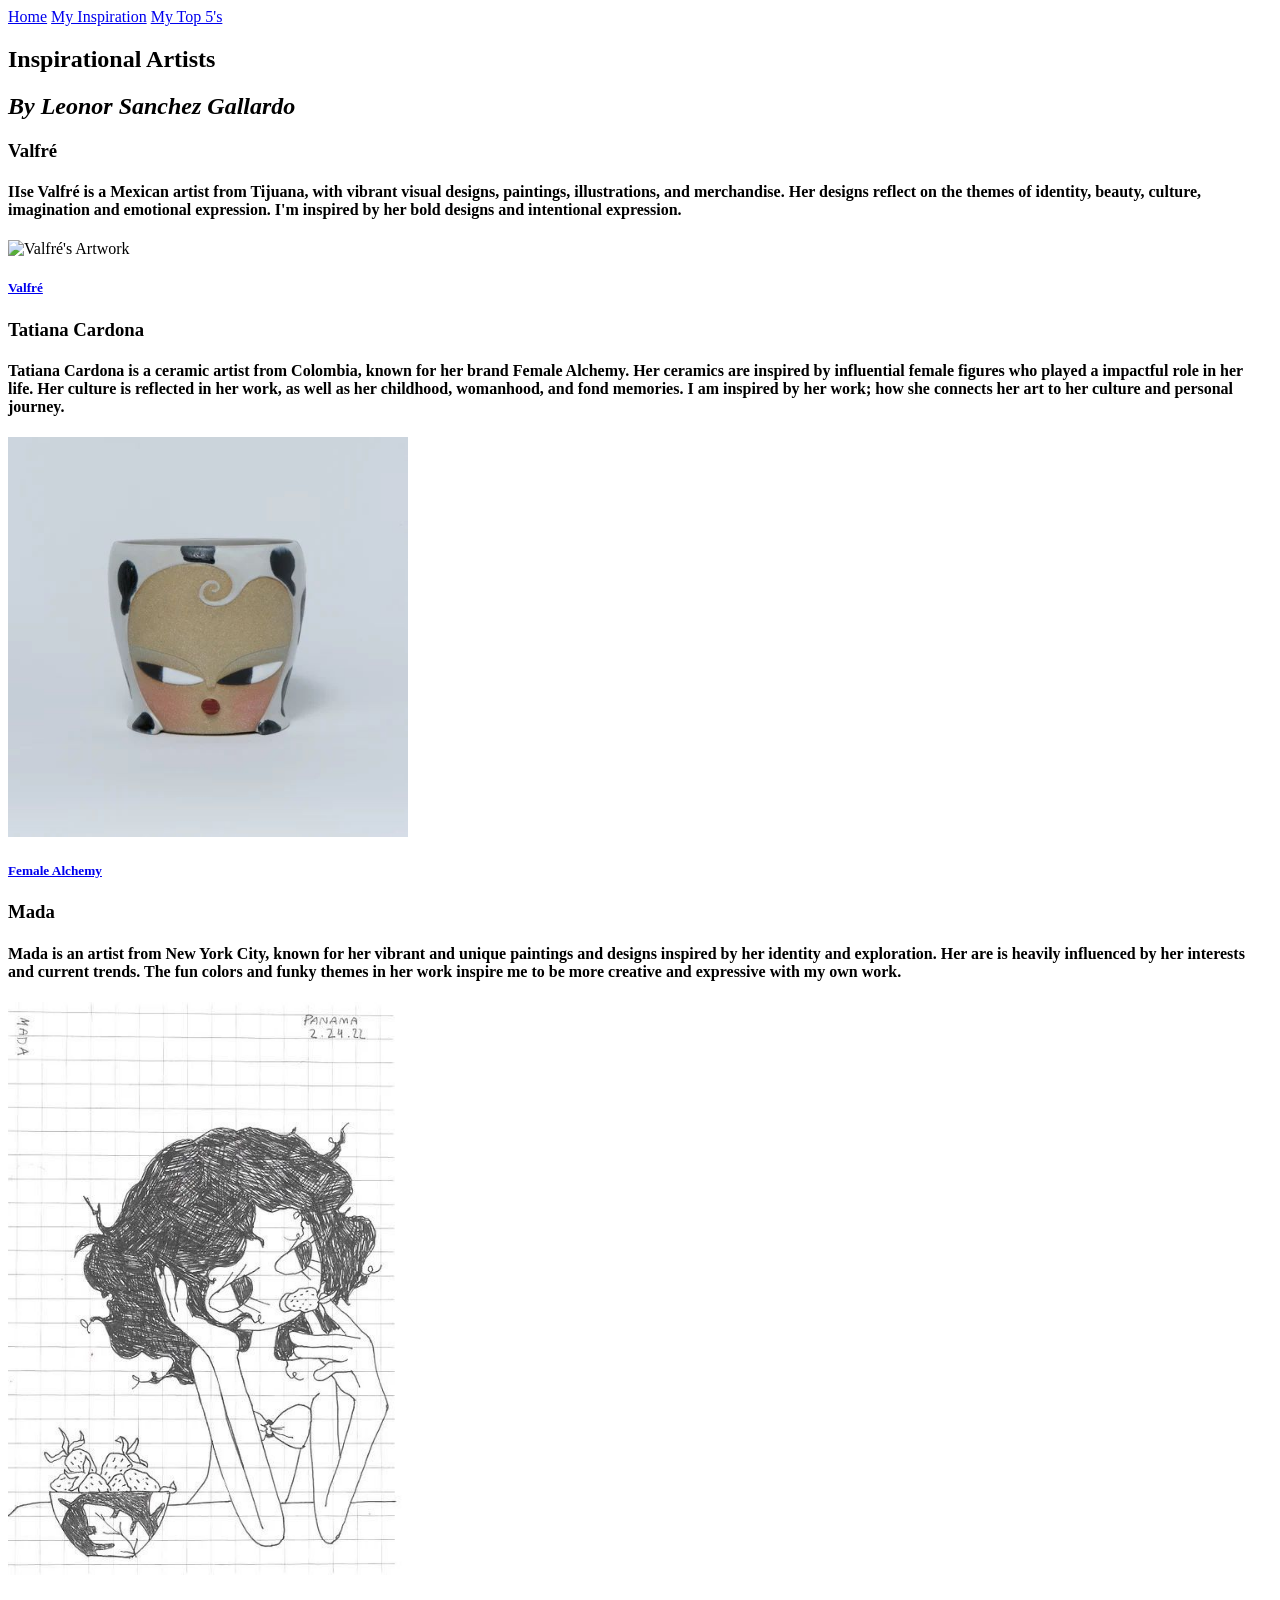
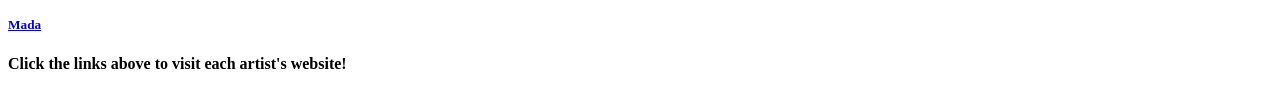
==== inspiration/inspiration.html @ d6ec6e10 "my portfolio project 1 files important files!" ====
<!DOCTYPE html>
<html lang="en"> 
    <head>
        <meta charset="UTF-8">
        <title>My Inspirations</title>
    </head>
    <body>

    <header>
    <nav>
        <a href="../index.html">Home</a>
        <a href="inspiration/inspiration.html">My Inspiration</a>
        <a href="../topFive/topFive.html">My Top 5's</a>

        <h1>Inspirational Artists</h1>
        <h2><em>By Leonor Sanchez Gallardo</em></h2>
        </nav>
    </header>


    <section>
        <h3>Valfré</h3>
            <h4>IIse Valfré is a Mexican artist from Tijuana, with vibrant visual designs, paintings, illustrations, 
                and merchandise. Her designs reflect on the themes of identity, beauty, culture, imagination and 
                emotional expression. I'm inspired by her bold designs and intentional expression.</h4>

                     <img src="img/valfré.jpg" alt="Valfré's Artwork" width="400px">

                        <h5><a href="https://www.valfre.com/">Valfré</a></h5>



        <h3>Tatiana Cardona</h3>
            <h4>Tatiana Cardona is a ceramic artist from Colombia, known for her brand Female Alchemy. Her 
                ceramics are inspired by influential female figures who played a impactful role in her life.
                Her culture is reflected in her work, as well as her childhood, womanhood, and fond memories.
                I am inspired by her work; how she connects her art to her culture and personal journey.</h4>

                    <img src="img/femalealchemy.jpg" alt="Cardona's Ceramic" width="400px">

                        <h5><a href="https://www.femalealchemy.com/">Female Alchemy</a></h5>

        <h3>Mada</h3>
            <h4>Mada is an artist from New York City, known for her vibrant and unique paintings and designs 
                inspired by her identity and exploration. Her are is heavily influenced by her interests and
                current trends. The fun colors and funky themes in her work inspire me to be more creative and
                expressive with my own work.</h4>

                    <img src="img/mada.jpg" alt="Mada's Artwork" width="400px">

                        <h5><a href="https://www.madacreative.com/">Mada</a></h5>
    </section>

    <footer>
        <h4> Click the links above to visit each artist's website!</h4>
    </footer>

    </body>

</html>
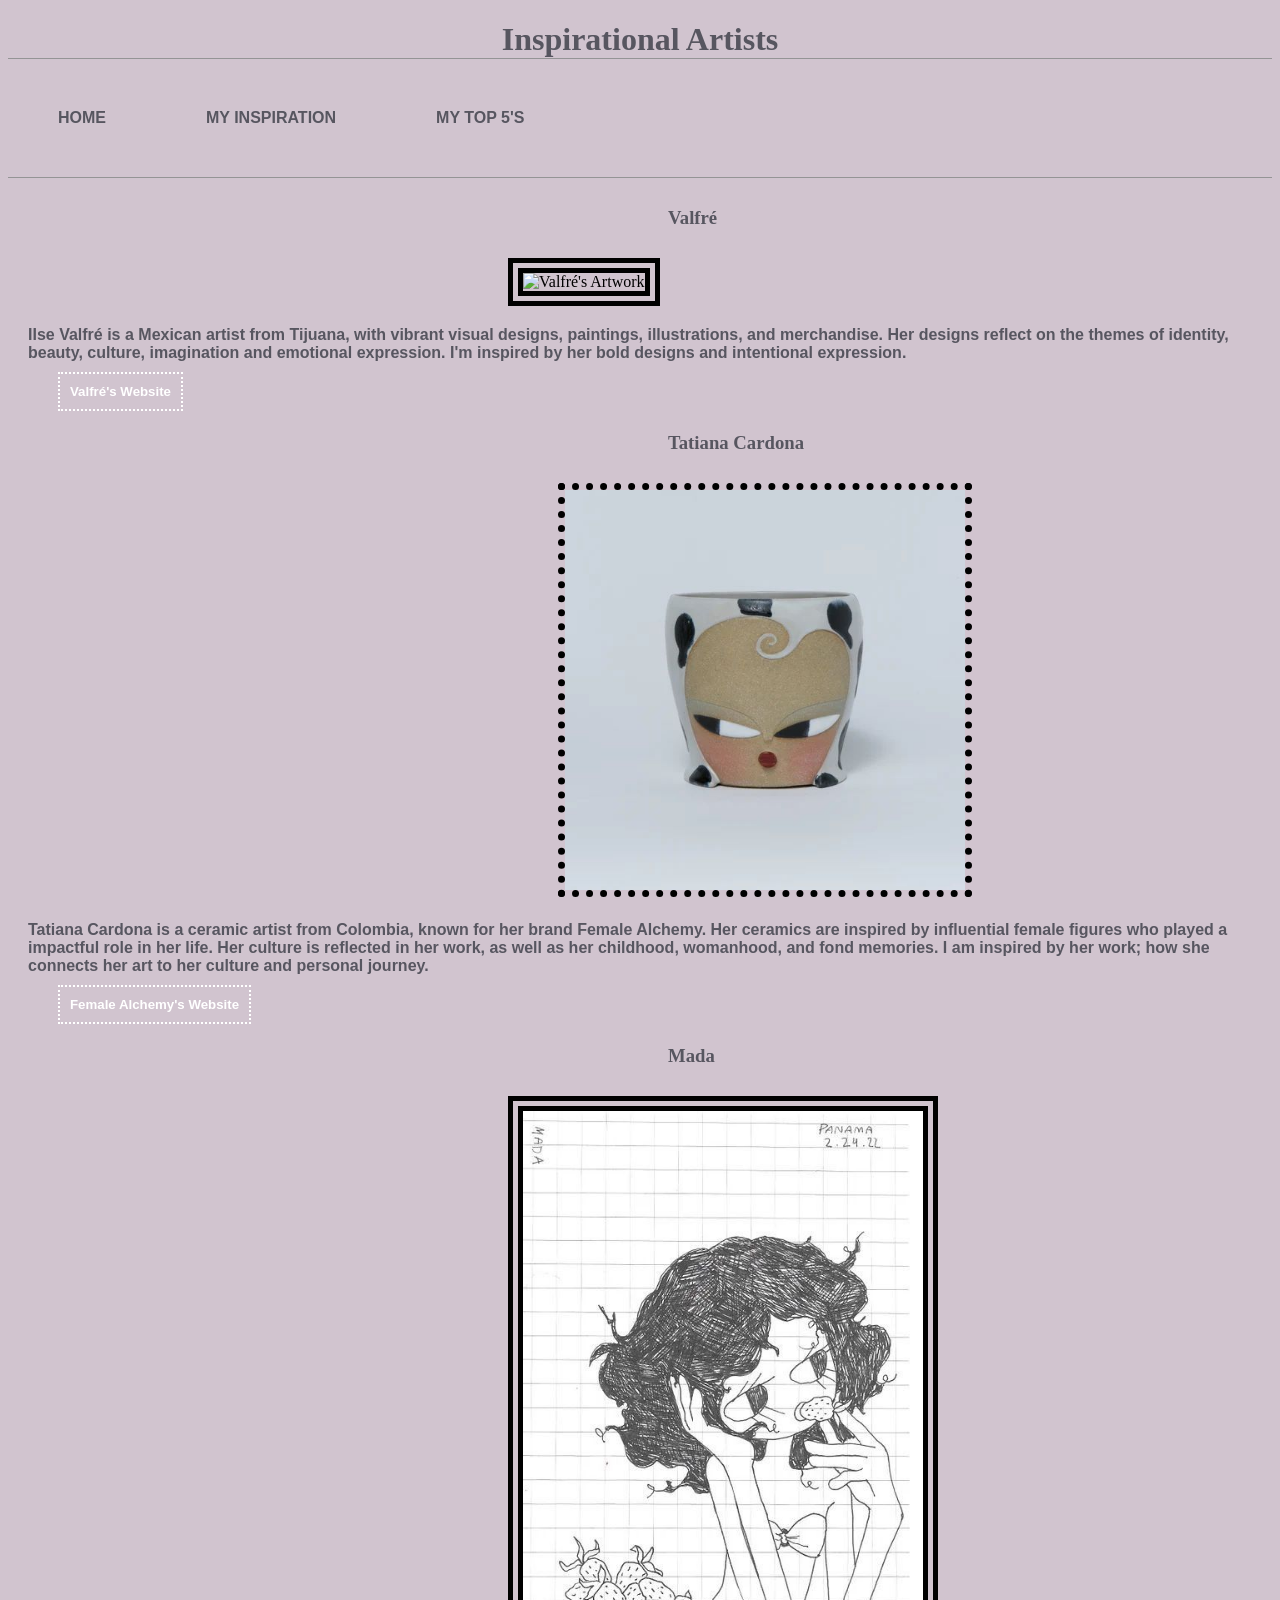
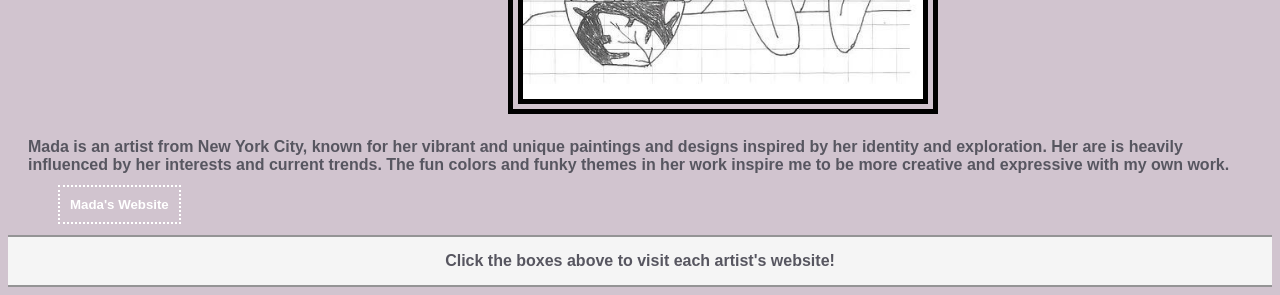
==== commit 880f9327: "change" ====
--- a/inspiration/inspiration.html
+++ b/inspiration/inspiration.html
@@ -3,56 +3,65 @@
     <head>
         <meta charset="UTF-8">
         <title>My Inspirations</title>
+        <link rel="stylesheet" href="../css/style.css">
     </head>
     <body>
 
     <header>
-    <nav>
-        <a href="../index.html">Home</a>
-        <a href="inspiration/inspiration.html">My Inspiration</a>
-        <a href="../topFive/topFive.html">My Top 5's</a>
 
         <h1>Inspirational Artists</h1>
-        <h2><em>By Leonor Sanchez Gallardo</em></h2>
+
+    <nav class="nav-bar">
+        <a href="../index.html"><strong>Home</strong></a>
+        <a href="inspiration/inspiration.html"><strong>My Inspiration</strong></a>
+        <a href="../topFive/topFive.html"><strong>My Top 5's</strong></a>
         </nav>
     </header>
 
 
     <section>
         <h3>Valfré</h3>
+
+          <img src="img/valfré.jpg" class="valfre-image" alt="Valfré's Artwork" width="400px">
+
             <h4>IIse Valfré is a Mexican artist from Tijuana, with vibrant visual designs, paintings, illustrations, 
                 and merchandise. Her designs reflect on the themes of identity, beauty, culture, imagination and 
                 emotional expression. I'm inspired by her bold designs and intentional expression.</h4>
 
-                     <img src="img/valfré.jpg" alt="Valfré's Artwork" width="400px">
-
-                        <h5><a href="https://www.valfre.com/">Valfré</a></h5>
+                   
+                        <h5><a href="https://www.valfre.com/">Valfré's Website</a></h5>
 
 
 
         <h3>Tatiana Cardona</h3>
+
+        <img src="img/femalealchemy.jpg" class="femalealchemy-image" alt="Cardona's Ceramic" width="400px">
+
+
             <h4>Tatiana Cardona is a ceramic artist from Colombia, known for her brand Female Alchemy. Her 
                 ceramics are inspired by influential female figures who played a impactful role in her life.
                 Her culture is reflected in her work, as well as her childhood, womanhood, and fond memories.
                 I am inspired by her work; how she connects her art to her culture and personal journey.</h4>
 
-                    <img src="img/femalealchemy.jpg" alt="Cardona's Ceramic" width="400px">
-
-                        <h5><a href="https://www.femalealchemy.com/">Female Alchemy</a></h5>
+                    
+                        <h5><a href="https://www.femalealchemy.com/">Female Alchemy's Website</a></h5>
 
         <h3>Mada</h3>
+
+        <img src="img/mada.jpg" class="mada-image" alt="Mada's Artwork" width="400px">
+
             <h4>Mada is an artist from New York City, known for her vibrant and unique paintings and designs 
                 inspired by her identity and exploration. Her are is heavily influenced by her interests and
                 current trends. The fun colors and funky themes in her work inspire me to be more creative and
                 expressive with my own work.</h4>
 
-                    <img src="img/mada.jpg" alt="Mada's Artwork" width="400px">
+                   
 
-                        <h5><a href="https://www.madacreative.com/">Mada</a></h5>
+                        <h5><a href="https://www.madacreative.com/">Mada's Website</a></h5>
     </section>
 
     <footer>
-        <h4> Click the links above to visit each artist's website!</h4>
+        <h4> Click the boxes above to visit each artist's website!</h4>
     </footer>
 
     </body>
--- a/css/style.css
+++ b/css/style.css
@@ -0,0 +1,181 @@
+
+header {
+    background-color: #d1c4cf;
+    border-bottom: #949495 solid 1px;
+}
+
+body {
+    background-color: #d1c4cf;
+}
+
+h1 {
+    color: #575660;
+    text-align: center;
+    font-family: fantasy;
+    border-bottom: 1px solid #949495;
+}
+
+.row {
+    display: flex;
+    align-items: flex-start;
+    gap: 40px;
+    margin-bottom: 20px;
+}
+
+p {
+  margin-right: 20px; 
+  color: #575660; 
+  font-family: "Josefin-sans", sans-serif;
+}
+
+.leonor-image {
+    margin-left: 20px;
+    padding-top: 20px;
+}
+
+h4 {
+    color: #575660;
+    text-decoration: none;
+    font-family: "Josefin-sans", sans-serif;
+    margin: 20px;
+}
+
+.nav-bar {
+    display: flex;
+    gap: 100px;
+    list-style: none;
+    margin: 50px;
+    flex-wrap: wrap;
+}
+
+.nav-bar :hover {
+    color: #a883a0;
+}
+
+.nav-bar a {
+    text-decoration: none;
+    font-family: "Josefin-sans", sans-serif;
+    text-transform: uppercase;
+    color: #575660;
+    text-align: center;
+    flex-wrap: wrap;
+}
+
+.move-text {
+    animation: slideRight 10s linear infinite;
+    white-space: nowrap;
+    position: relative;
+    gap: 30px;
+    margin: 20px;
+}
+
+@keyframes slideRight {
+    0% {
+        transform: translateX(-100%);
+    }
+    100% {
+        transform: translateX(100%);   
+    }
+}
+
+.me-image {
+    display: flex;
+    float: right;
+    margin: 20px;
+    align-items: flex-end;
+    border: #575660 solid 3px;
+}
+
+.email {
+    color: #575660;
+    text-decoration: underline;
+    font-family: "Josefin-sans", sans-serif;
+}
+
+.valfre-image {
+    border: #000000 double 15px;
+    margin-left: 500px;
+}
+
+
+.femalealchemy-image {
+    margin-left: 550px;
+    border: #000000 dotted 7px;
+}
+
+.mada-image {
+    border: #000000 double 15px;
+    margin-left: 500px;
+}
+
+.addToMultiple {
+    text-decoration: none;
+    font-family: "Josefin-sans", sans-serif;
+    color: #575660;
+}
+
+.addToMultiple:hover {
+    color: #a883a0;
+}
+
+.luffy-image {
+    border: #ac6060 solid 5px;
+    margin-left: 20px;
+}
+
+.ace-image {
+    border: #779c90 solid 7px;
+    margin-left: 20px;
+}
+
+h3 {
+    color: #575660;
+    text-decoration: none;
+    font-family: fantasy;
+    margin-left: 650px;
+    padding: 10px;
+}
+
+
+h5 a {
+    color: #ffffff;
+    text-decoration: none;
+    font-family: "Josefin-sans", sans-serif;
+    border: #ffffff dotted 2px;
+    padding: 10px;
+    text-align: center;
+    margin-left: 50px;
+}
+
+h5 a:hover {
+    color: #a883a0;
+}
+
+section h2 {
+    color: #575660;
+    text-decoration: none;
+    font-family: fantasy;
+    text-align: center;
+    border-top: 1px solid #949495;
+    border-bottom: 1px solid #949495;
+    padding: 10px 0;
+    text-align: center;
+}
+
+footer {
+    border-top: 2px solid #949495;   
+    border-bottom: 2px solid #949495;
+    text-align: center;
+    padding: 15px;
+    background-color: #f5f5f5; 
+}
+
+footer h4 {
+    margin: 0;
+}
+
+footer h5 {
+    margin: 10px;
+    font-family: "Josefin-sans", sans-serif;
+    color: #575660;
+}
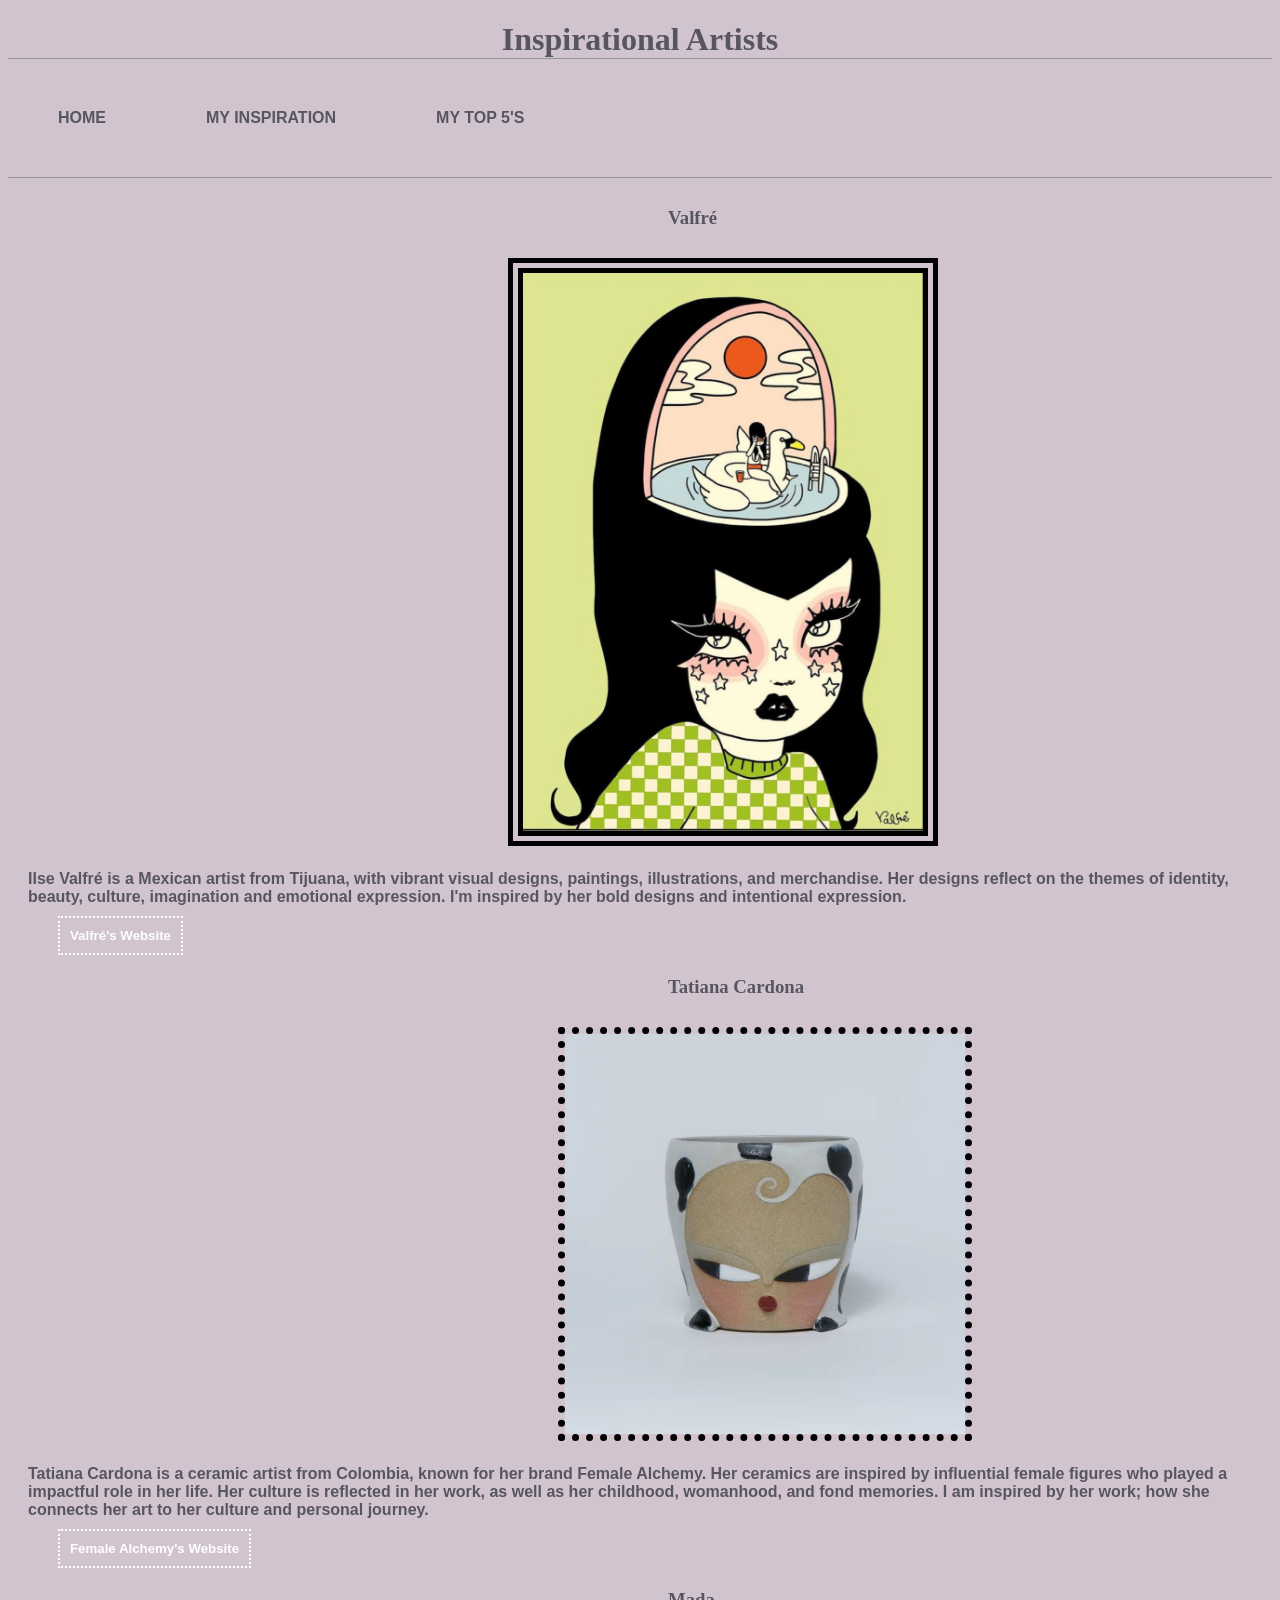
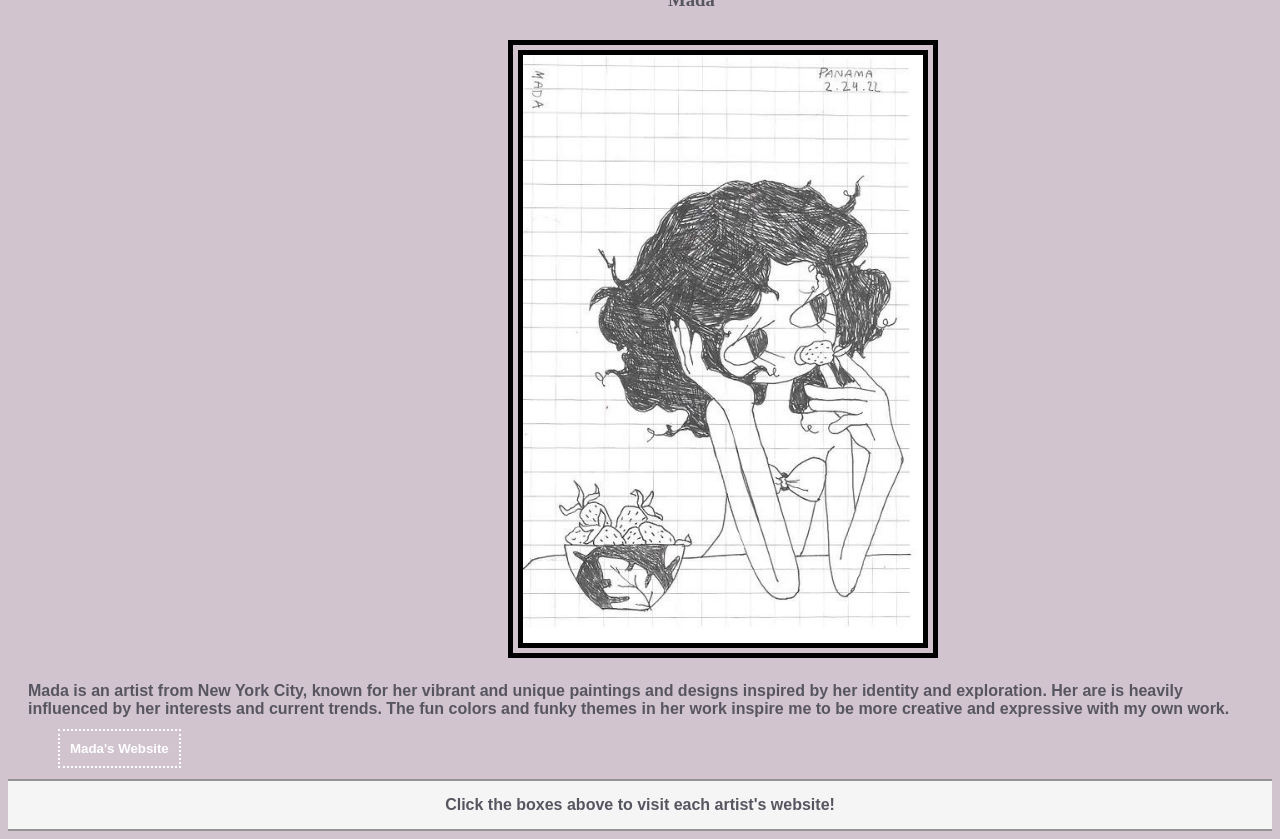
==== commit ab72f2cd: "changes" ====
--- a/inspiration/inspiration.html
+++ b/inspiration/inspiration.html
@@ -22,7 +22,7 @@
     <section>
         <h3>Valfré</h3>
 
-          <img src="img/valfré.jpg" class="valfre-image" alt="Valfré's Artwork" width="400px">
+          <img src="img/valfre.jpg" class="valfre-image" alt="Valfré's Artwork" width="400px">
 
             <h4>IIse Valfré is a Mexican artist from Tijuana, with vibrant visual designs, paintings, illustrations, 
                 and merchandise. Her designs reflect on the themes of identity, beauty, culture, imagination and 
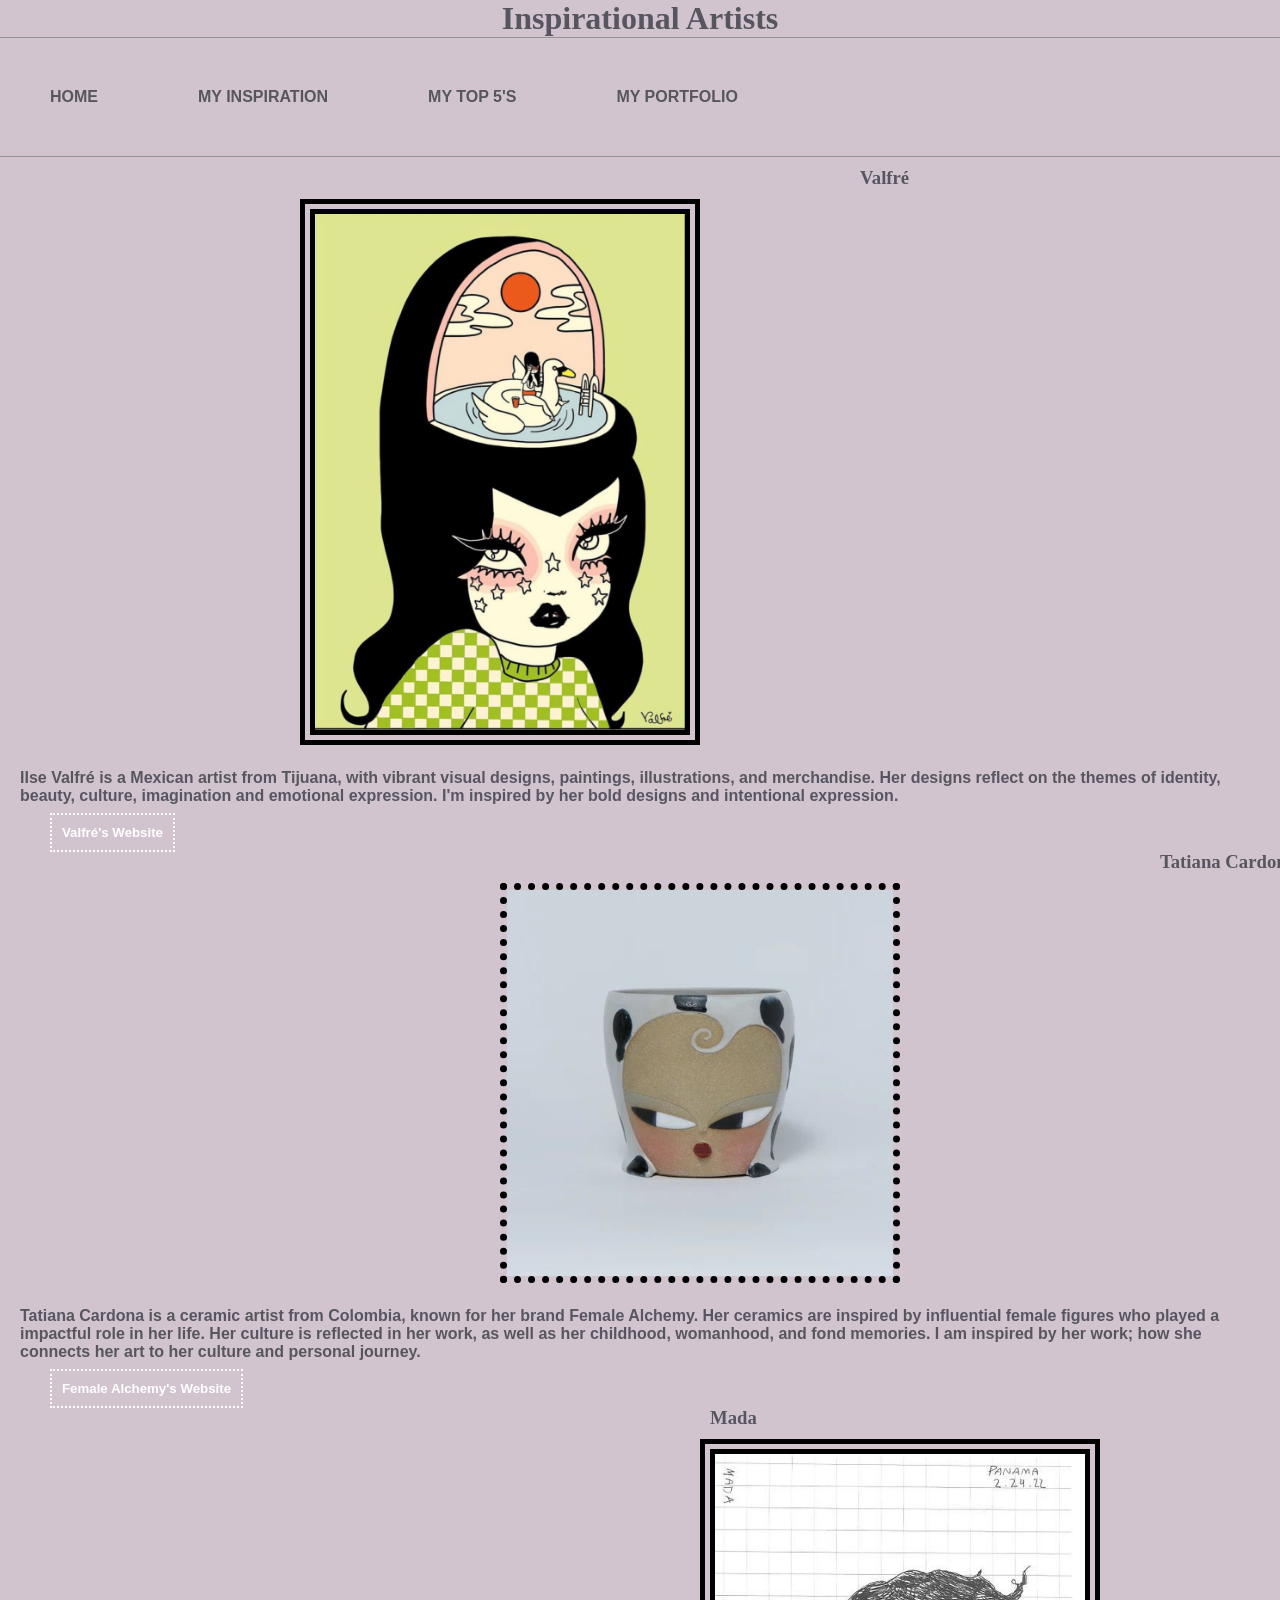
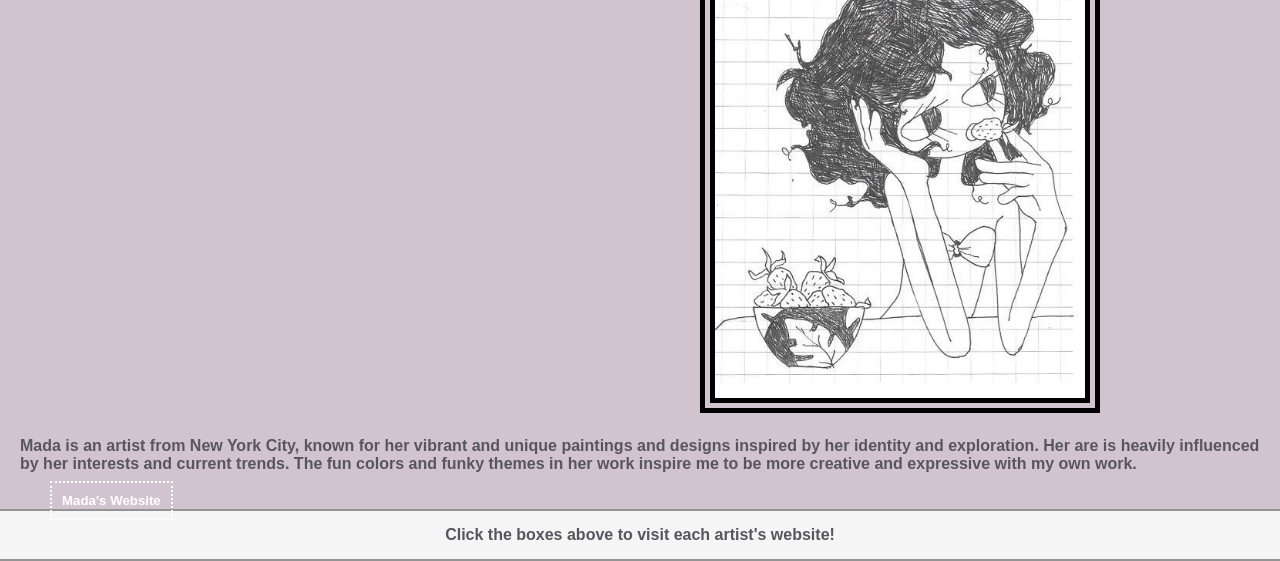
==== commit 71590143: "/" ====
--- a/inspiration/inspiration.html
+++ b/inspiration/inspiration.html
@@ -15,12 +15,13 @@
         <a href="../index.html"><strong>Home</strong></a>
         <a href="inspiration/inspiration.html"><strong>My Inspiration</strong></a>
         <a href="../topFive/topFive.html"><strong>My Top 5's</strong></a>
+        <a href="../portfolio/portfolio.html"><strong>My Portfolio</strong></a>
         </nav>
     </header>
 
 
     <section>
-        <h3>Valfré</h3>
+        <h3 class="valfre-title">Valfré</h3>
 
           <img src="img/valfre.jpg" class="valfre-image" alt="Valfré's Artwork" width="400px">
 
@@ -33,7 +34,7 @@
 
 
 
-        <h3>Tatiana Cardona</h3>
+        <h3 class="cardona-title">Tatiana Cardona</h3>
 
         <img src="img/femalealchemy.jpg" class="femalealchemy-image" alt="Cardona's Ceramic" width="400px">
 
@@ -46,7 +47,7 @@
                     
                         <h5><a href="https://www.femalealchemy.com/">Female Alchemy's Website</a></h5>
 
-        <h3>Mada</h3>
+        <h3 class="mada-title">Mada</h3>
 
         <img src="img/mada.jpg" class="mada-image" alt="Mada's Artwork" width="400px">
 
--- a/css/style.css
+++ b/css/style.css
@@ -1,3 +1,12 @@
+* {
+  margin: 0;
+  padding: 0;
+  box-sizing: border-box;
+}
+
+html {
+    font-size: 100%;
+}
 
 header {
     background-color: #d1c4cf;
@@ -6,6 +15,8 @@
 
 body {
     background-color: #d1c4cf;
+    min-height: 100dvh;
+    width: 100%;
 }
 
 h1 {
@@ -26,6 +37,8 @@
   margin-right: 20px; 
   color: #575660; 
   font-family: "Josefin-sans", sans-serif;
+  font-size: 1.5em;
+  padding-top: 20px;
 }
 
 .leonor-image {
@@ -50,6 +63,8 @@
 
 .nav-bar :hover {
     color: #a883a0;
+    transform: scale(1.2);
+    transition: transform 1s ease;
 }
 
 .nav-bar a {
@@ -94,18 +109,18 @@
 
 .valfre-image {
     border: #000000 double 15px;
+    margin-left: 300px;
+}
+
+
+.femalealchemy-image {
     margin-left: 500px;
-}
-
-
-.femalealchemy-image {
-    margin-left: 550px;
     border: #000000 dotted 7px;
 }
 
 .mada-image {
     border: #000000 double 15px;
-    margin-left: 500px;
+    margin-left: 700px;
 }
 
 .addToMultiple {
@@ -136,6 +151,20 @@
     padding: 10px;
 }
 
+.valfre-title {
+   position: relative;
+    left: 200px;
+}
+
+.cardona-title {
+    position: relative;
+    left: 500px;
+}
+
+.mada-title {
+    position: relative;
+    margin-left: 700px;
+}
 
 h5 a {
     color: #ffffff;
@@ -178,4 +207,22 @@
     margin: 10px;
     font-family: "Josefin-sans", sans-serif;
     color: #575660;
+}
+
+@media screen and (max-width: 600px) {
+    body {
+    background-color: #d1c4cf;
+    min-height: 100dvh;
+    width: 100%;
+
+    .leonor-image {
+        width: 100%;
+    }
+
+    p {
+        font-size: 1em;
+    }
+}
+
+
 }
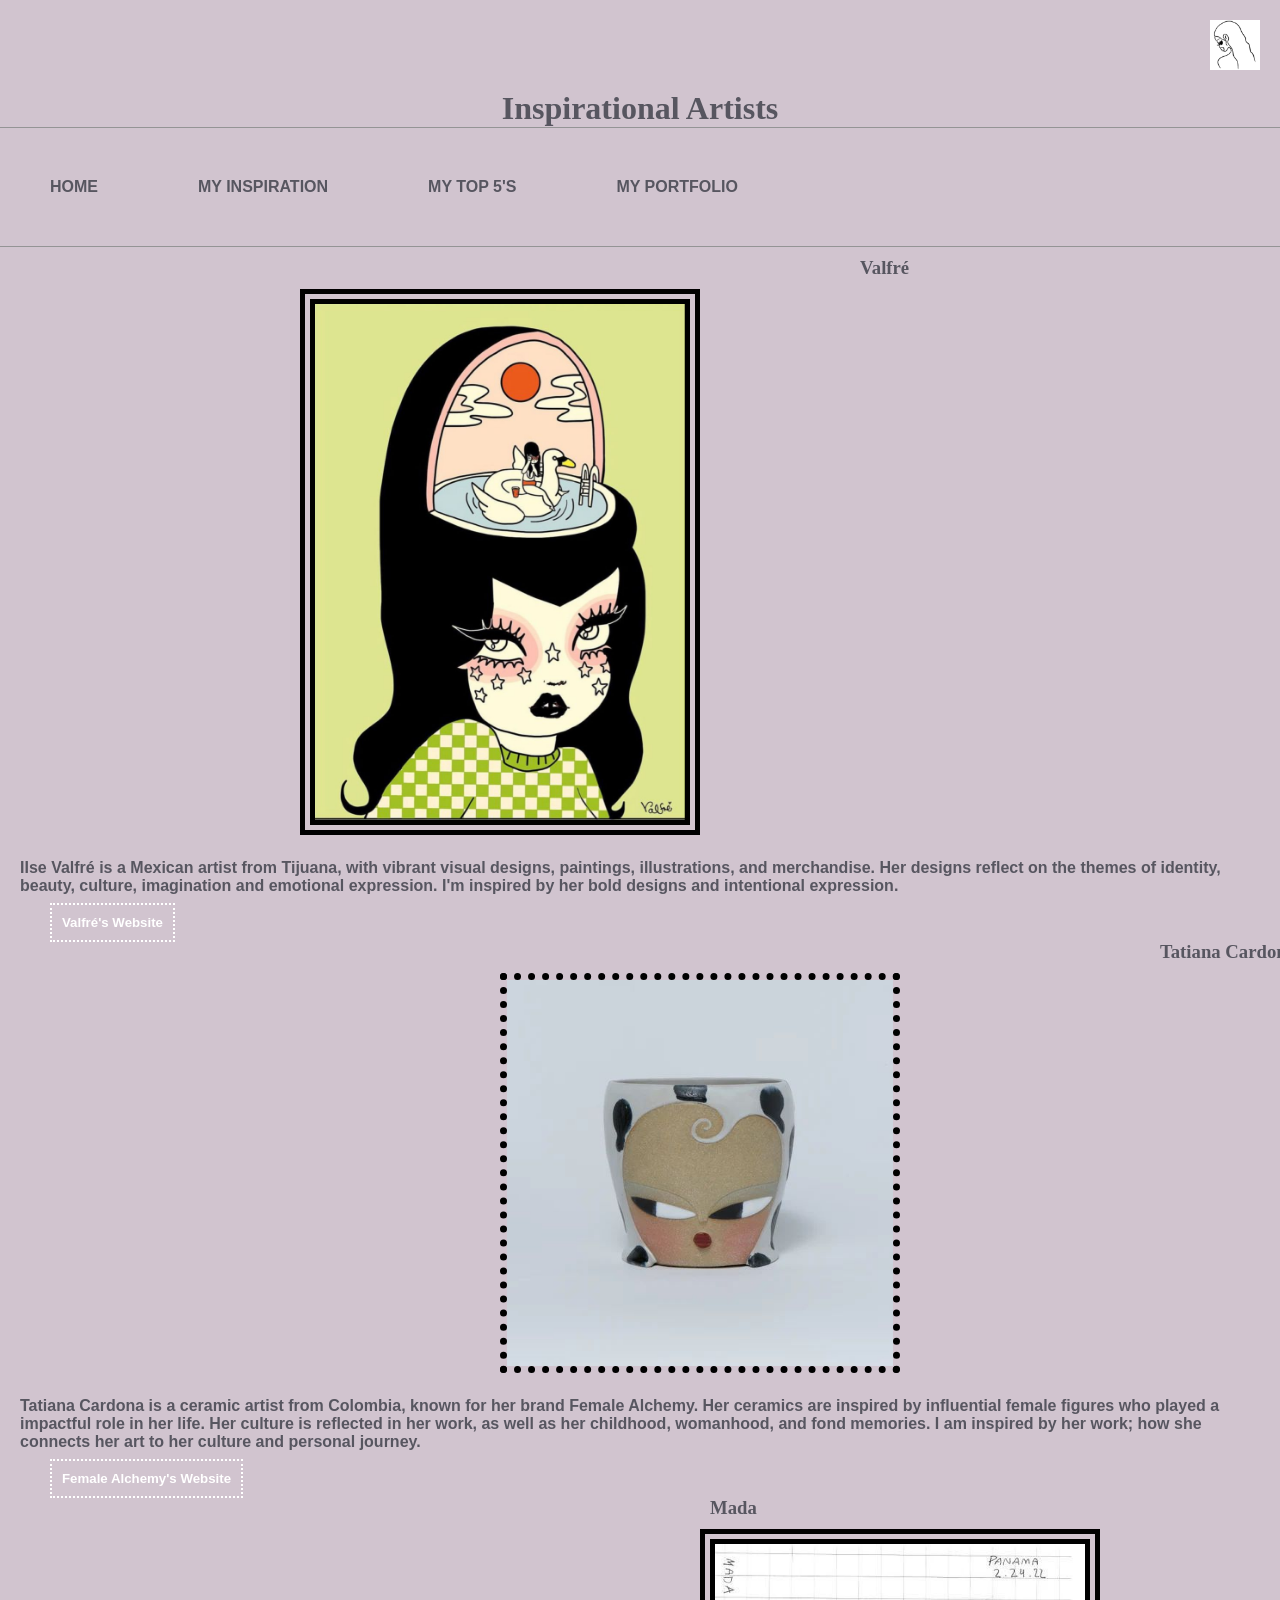
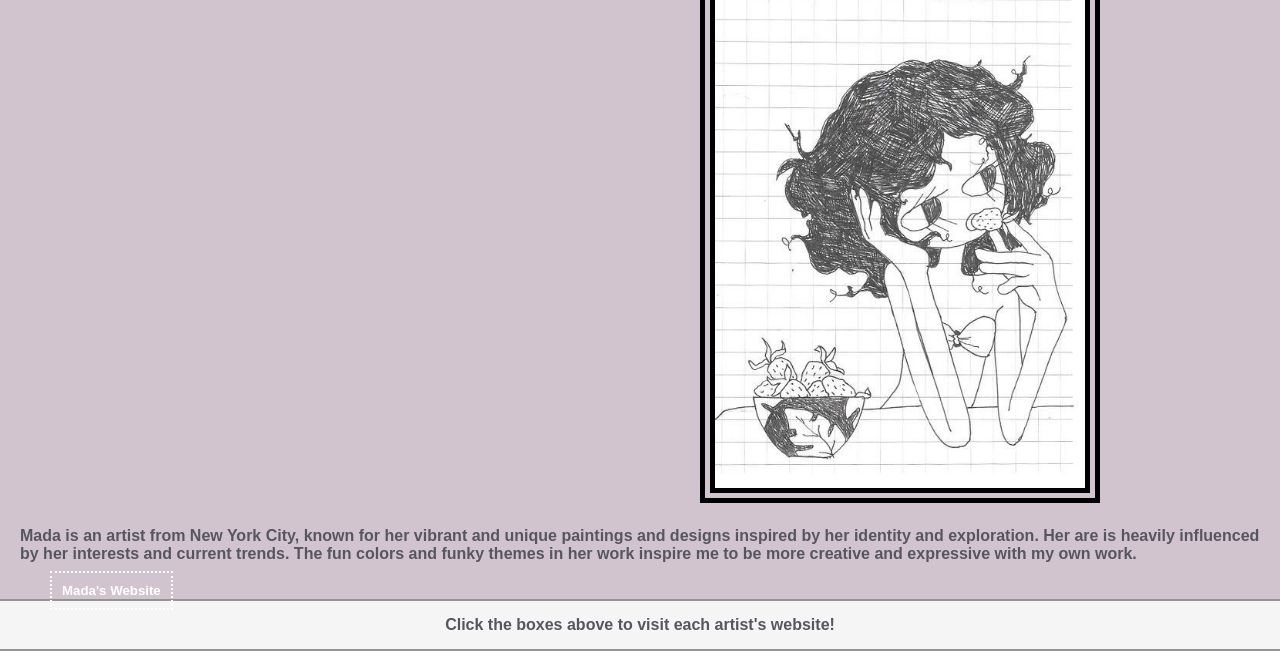
==== commit 0b8b5ebb: "/" ====
--- a/inspiration/inspiration.html
+++ b/inspiration/inspiration.html
@@ -8,6 +8,10 @@
     <body>
 
     <header>
+
+        <a href="../index.html" class="logo-container">
+         <img src="../img/icon.jpg" alt="logo" class="logo-image" width="50px">
+        </a>
 
         <h1>Inspirational Artists</h1>
 
--- a/css/style.css
+++ b/css/style.css
@@ -18,6 +18,15 @@
     min-height: 100dvh;
     width: 100%;
 }
+
+.logo-container {
+    display: flex;
+    flex-direction: row;
+    flex-wrap: nowrap;
+    justify-content: right;
+    padding: 20px;
+}
+ 
 
 h1 {
     color: #575660;
@@ -191,6 +200,8 @@
     text-align: center;
 }
 
+
+
 footer {
     border-top: 2px solid #949495;   
     border-bottom: 2px solid #949495;
@@ -208,21 +219,3 @@
     font-family: "Josefin-sans", sans-serif;
     color: #575660;
 }
-
-@media screen and (max-width: 600px) {
-    body {
-    background-color: #d1c4cf;
-    min-height: 100dvh;
-    width: 100%;
-
-    .leonor-image {
-        width: 100%;
-    }
-
-    p {
-        font-size: 1em;
-    }
-}
-
-
-}
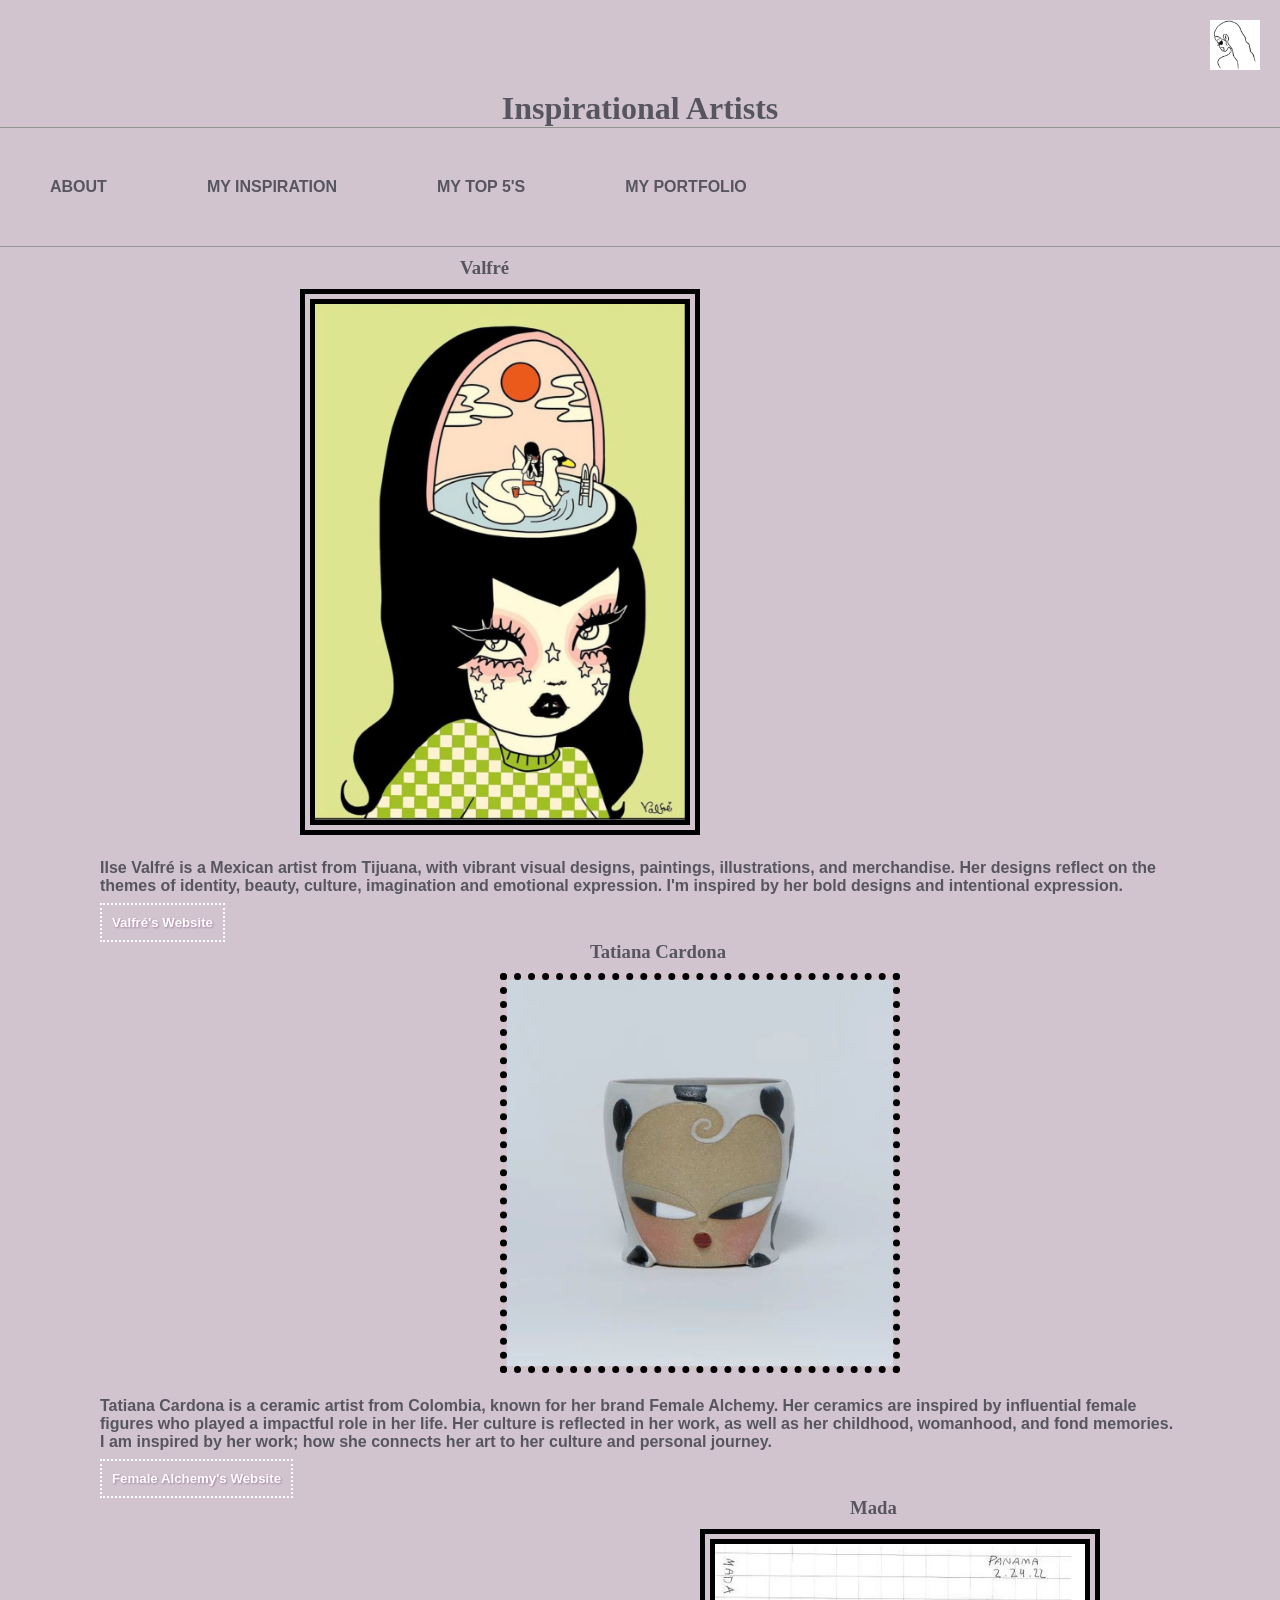
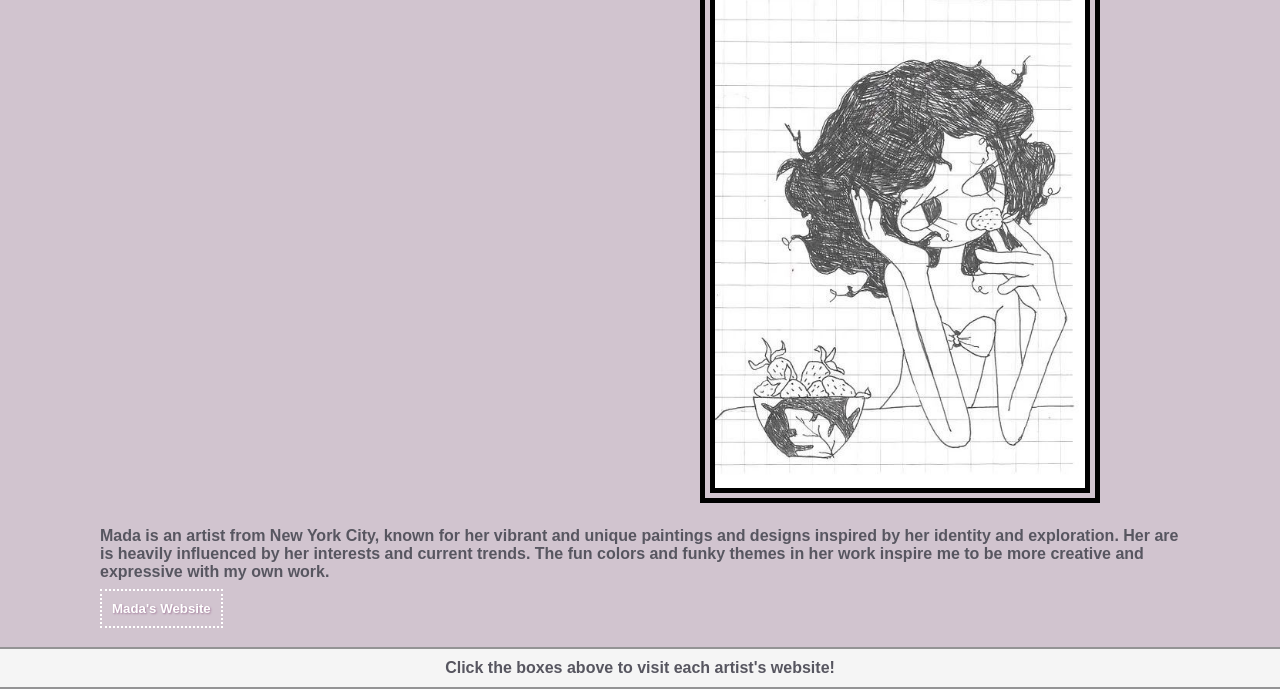
==== commit f4e00df3: "jljj" ====
--- a/inspiration/inspiration.html
+++ b/inspiration/inspiration.html
@@ -16,7 +16,7 @@
         <h1>Inspirational Artists</h1>
 
     <nav class="nav-bar">
-        <a href="../index.html"><strong>Home</strong></a>
+        <a href="../index.html"><strong>About</strong></a>
         <a href="inspiration/inspiration.html"><strong>My Inspiration</strong></a>
         <a href="../topFive/topFive.html"><strong>My Top 5's</strong></a>
         <a href="../portfolio/portfolio.html"><strong>My Portfolio</strong></a>
--- a/css/style.css
+++ b/css/style.css
@@ -1,7 +1,9 @@
+/* general styles + about page */
+
 * {
-  margin: 0;
-  padding: 0;
-  box-sizing: border-box;
+    margin: 0;
+    padding: 0;
+    box-sizing: border-box;
 }
 
 html {
@@ -13,7 +15,7 @@
     border-bottom: #949495 solid 1px;
 }
 
-body {
+body {  
     background-color: #d1c4cf;
     min-height: 100dvh;
     width: 100%;
@@ -26,7 +28,6 @@
     justify-content: right;
     padding: 20px;
 }
- 
 
 h1 {
     color: #575660;
@@ -43,11 +44,11 @@
 }
 
 p {
-  margin-right: 20px; 
-  color: #575660; 
-  font-family: "Josefin-sans", sans-serif;
-  font-size: 1.5em;
-  padding-top: 20px;
+    margin-right: 20px; 
+    color: #575660; 
+    font-family: "Josefin-sans", sans-serif;
+    font-size: 1.5em;
+    padding-top: 20px;
 }
 
 .leonor-image {
@@ -60,6 +61,8 @@
     text-decoration: none;
     font-family: "Josefin-sans", sans-serif;
     margin: 20px;
+    margin-left: 100px;
+    margin-right: 100px; ;
 }
 
 .nav-bar {
@@ -93,15 +96,6 @@
     margin: 20px;
 }
 
-@keyframes slideRight {
-    0% {
-        transform: translateX(-100%);
-    }
-    100% {
-        transform: translateX(100%);   
-    }
-}
-
 .me-image {
     display: flex;
     float: right;
@@ -116,12 +110,64 @@
     font-family: "Josefin-sans", sans-serif;
 }
 
+/* inspiration section */
+
+.valfre-title {
+   position: relative;
+    left: -200px;
+    opacity: 0;
+    transform: translateX(100vw); 
+    animation: slideFromEdge 5s ease-out forwards;
+}
+
+.cardona-title {
+    position: relative;
+    left: -70px;
+    display: block;
+    opacity: 0;
+    transform: translateX(-100vw); 
+    animation: slideFromLeftEdge 5s forwards;
+}
+
+.mada-title {
+    position: relative;
+    left: 190px;
+    opacity: 0;
+    transform: translateX(100vw); 
+    animation: slideFromEdge 5s ease-out forwards;
+}
+
+h5 a {
+    color: #ffffff;
+    text-decoration: none;
+    font-family: "Josefin-sans", sans-serif;
+    border: #ffffff dotted 2px;
+    padding: 10px;
+    text-align: center;
+    margin-left: 100px;
+    margin-bottom: 50px;
+    text-shadow: #a883a0 1px 1px 2px;
+}
+
+h5 a:hover {
+    color: #a883a0;
+}
+
+section h2 {
+    color: #575660;
+    text-decoration: none;
+    font-family: fantasy;
+    text-align: center;
+    border-top: 1px solid #949495;
+    border-bottom: 1px solid #949495;
+    padding: 10px 0;
+    text-align: center;
+}
 .valfre-image {
     border: #000000 double 15px;
     margin-left: 300px;
 }
 
-
 .femalealchemy-image {
     margin-left: 500px;
     border: #000000 dotted 7px;
@@ -132,6 +178,14 @@
     margin-left: 700px;
 }
 
+/* inspiration image citations:
+
+- Valfre - IIse Valfre. Digital illustrayion of girl with a vision of her enjoying the pool. n.d. https://www.valfre.com
+- Female Alchemy - Tatiana Cardona. Physical ceramic mug sculpture of a woment with white and black spotted hair. n.d. https://www.femalealchemy.com
+- Mada - Mada Creative. Digital illustration on grid paper of a girl enjoying strawberries in Pananma. n.d. https://www.madacreative.com/ */
+
+/* top 5's section */
+
 .addToMultiple {
     text-decoration: none;
     font-family: "Josefin-sans", sans-serif;
@@ -144,12 +198,94 @@
 
 .luffy-image {
     border: #ac6060 solid 5px;
-    margin-left: 20px;
+    margin-left: 30px;
+    margin-top: 10px;
 }
 
 .ace-image {
+    border: #b77b4a solid 7px;
+    margin-left: 30px;
+    margin-top: 10px;
+}   
+
+.law-image {
+    border: #e6e6e6 solid 7px;
+    margin-left: 30px;
+    margin-top: 10px;
+}
+
+.whitebeard-image {
+    border: #3c313e solid 7px;
+    margin-left: 30px;
+    margin-top: 10px;
+}
+
+.chopper-image {
+    border: #7db5b7 solid 7px;
+    margin-left: 30px;
+    margin-top: 10px;
+}
+
+.sanji-image {
+    border: #cdce82 solid 7px;
+    margin-left: 30px;
+    margin-top: 10px;
+}
+
+.zoro-image {
     border: #779c90 solid 7px;
-    margin-left: 20px;
+    margin-left: 30px;
+    margin-top: 10px;
+}
+
+.brook-image {
+    border: #826591 solid 7px;
+    margin-left: 30px;
+    margin-top: 10px;
+}
+
+.sabo-image {
+    border: #3757a9 solid 7px;
+    margin-left: 30px;
+    margin-top: 10px;
+}
+
+.roger-image {    
+    border: #aa91aa solid 7px;
+    margin-left: 30px;
+    margin-top: 10px;
+}
+
+/* top 5's image citations:
+
+- Monkey D. Luffy - BOBART042 (n.d.) one piece wano arc [Image]. Pinterest. https://www.pinterest.com/pin/43347215157981907/
+- Portgas D. Ace - Pabverus (n.d.) Ep 1013 [Image]. Pinterest. https://www.pinterest.com/pin/791085490806093584/
+- Roronoa Zoro - MnkyDLufy (n.d.) [Image]. Pinterest. https://www.pinterest.com/pin/737323770263237217/
+- Tony Tony Chopper - misschanelsan (n.d.) [Image]. Pinterest. https://www.pinterest.com/pin/680536193704989461/
+- Vinsmoke Sanji - xqlci (n.d.) one piece | アニメ | 𝙨𝙖𝙧𝙖 ౨ৎ [Image]. Pinterest. https://www.pinterest.com/pin/759349187193973567/
+- Soul King Brook - dieegooignaacio (n.d.) [Image]. Pinterest. https://www.pinterest.com/pin/690669292875662232/
+- Sabo - caioleone_ (n.d.) Sabo e Ace, Mera Mera no Mi - One Piece Film: Gold [Image]. Pinterest. https://www.pinterest.com/pin/792211390725615524/
+- Trafalgar D. Waterlaw - sodiumchloridess_ (n.d.) Law ✨ [Image]. Pinterest. https://www.pinterest.com/pin/1027665208708527758/
+- Edward Newgate (Whitebeard) - brike83r (n.d.) [Image]. Pinterest. https://www.pinterest.com/pin/506021708137788442/
+- Gol D. Roger - anime_closet (n.d.) Gol D. Roger - King of the pirates - One piece - Anime Closet [Image]. Pinterest. https://www.pinterest.com/pin/5770305767858465/  */
+
+li p {
+    color: #575660;
+    font-family: "Josefin-sans", sans-serif;
+    font-size: 1.1em;
+    margin-bottom: 40px;
+    margin-left: 30px;
+    max-width: 600px;
+}
+
+li a {
+    color: #575660;
+    text-decoration: none;
+    font-family: "Josefin-sans", sans-serif;
+    font-size: 1.5em;
+    margin-left: 30px;
+    margin-bottom: 10px;
+    text-shadow: #bb6f93 2px 2px 3px;
 }
 
 h3 {
@@ -160,53 +296,53 @@
     padding: 10px;
 }
 
-.valfre-title {
-   position: relative;
-    left: 200px;
-}
-
-.cardona-title {
-    position: relative;
-    left: 500px;
-}
-
-.mada-title {
-    position: relative;
-    margin-left: 700px;
-}
-
-h5 a {
-    color: #ffffff;
-    text-decoration: none;
-    font-family: "Josefin-sans", sans-serif;
-    border: #ffffff dotted 2px;
+/* portfolio section */
+
+.allCan-image {
+    border: #e6e6e6 solid 7px;
+    margin: 0 auto 10px auto; 
+    width: 100%;
+    max-width: 500px;
+    height: auto;
+}
+
+.portfolio-container {
+    display: flex;
+    flex-wrap: wrap;
+    justify-content: wrap;
+    margin: 0;
+    align-items: center; 
     padding: 10px;
-    text-align: center;
-    margin-left: 50px;
-}
-
-h5 a:hover {
-    color: #a883a0;
-}
-
-section h2 {
-    color: #575660;
-    text-decoration: none;
+    gap: 10px;
+    
+}
+
+.portfolio-container p {
+    color: #575660;
+    font-family: "Josefin-sans", sans-serif;
+    font-size: 1.3em;
+    max-width: 600px;
+    text-align: center;
+    margin: 20px auto;
+}
+
+.allCan-title {
+    color: #575660;
     font-family: fantasy;
-    text-align: center;
-    border-top: 1px solid #949495;
-    border-bottom: 1px solid #949495;
-    padding: 10px 0;
-    text-align: center;
-}
-
-
+    text-decoration: none; 
+    text-align: center;
+    margin: 20px 0;
+    animation: infiniteDrop 2s ease-out infinite;
+}
+
+/* footer */
 
 footer {
+    margin-top: 30px;
     border-top: 2px solid #949495;   
     border-bottom: 2px solid #949495;
     text-align: center;
-    padding: 15px;
+    padding: 10px;
     background-color: #f5f5f5; 
 }
 
@@ -215,7 +351,105 @@
 }
 
 footer h5 {
-    margin: 10px;
-    font-family: "Josefin-sans", sans-serif;
-    color: #575660;
-}
+    margin: 8px;
+    font-family: "Josefin-sans", sans-serif;
+    color: #575660;
+}
+
+/* animations */
+
+@keyframes slideRight {
+    0% {
+        transform: translateX(-100%);
+    }
+    100% {
+        transform: translateX(100%);   
+    }
+}
+
+@keyframes slideFromLeftEdge {
+    0% {
+        transform: translateX(-100vw);
+        opacity: 0;
+    }
+    100% {
+        transform: translateX(0); 
+        opacity: 1;
+    }
+}
+
+@keyframes slideFromEdge {
+    0% {
+        transform: translateX(100vw);
+        opacity: 0;
+    }
+    100% {
+        transform: translateX(0); 
+        opacity: 1;
+    }
+}
+
+@keyframes infiniteDrop {
+    0% {
+        transform: translateY(-40px);
+        opacity: 0;
+    }
+    50% {
+        transform: translateY(0);
+        opacity: 1;
+    }
+
+    100% {
+        transform: translateY(40px);
+        opacity: 0;
+    }
+}
+
+/* responsive design for mobile devices (porfolio page) */
+
+@media (max-width: 768px) {
+
+    .allCan-image {
+        flex: 1 1 100%;  
+    }
+
+    .portfolio-container {
+        padding: 10px;
+    }
+
+    .portfolio-container p {
+        font-size: 1em;
+        padding: 10px;
+    }
+
+    .nav-bar {
+        display: flex;
+        flex-direction: row;   
+        justify-content: center;
+        align-items: center;
+        gap: 20px;
+        flex-wrap: wrap;      
+    }
+
+    .nav-bar a {
+        text-decoration: none;
+        color: #575660;
+        font-size: 1.1em;
+        display: inline-block;
+    }
+
+    .allCan-title {
+        display: block; 
+        animation: infiniteDrop 2s ease-out infinite;
+        font-size: 1.5rem; 
+        position: relative;
+        z-index: 100;
+        margin-top: 50px; 
+        margin-bottom: 50px;
+    }
+
+    .allCan-image {
+        flex: 1 1 100%;  
+    }
+
+}
